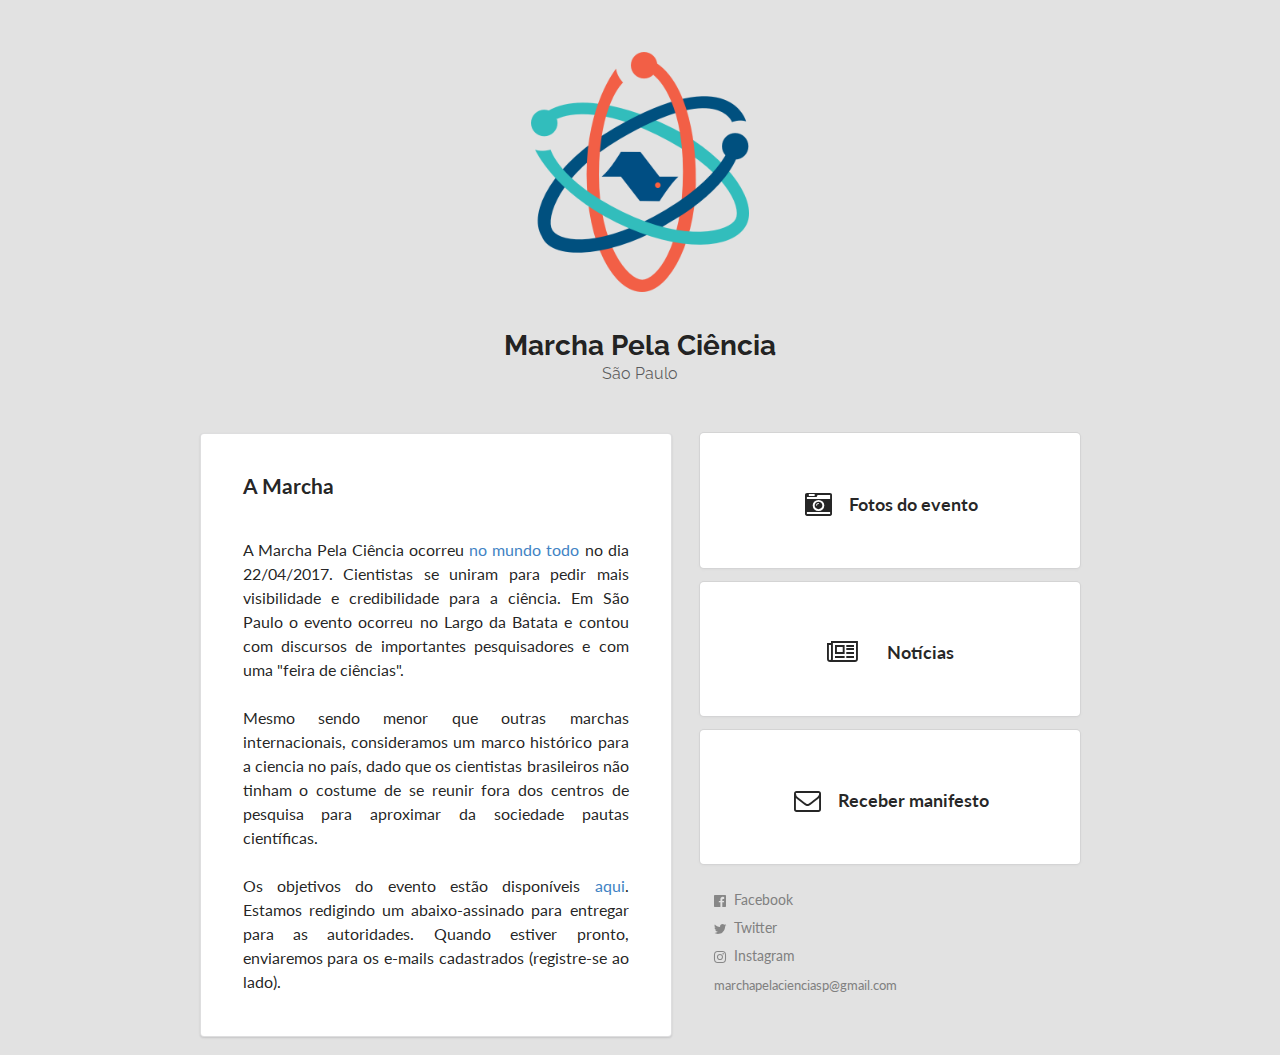
==== index.html @ cb779787 "redução de código" ====
<html lang="pt-BR">

<head>
  <script>
  (function(i,s,o,g,r,a,m){i['GoogleAnalyticsObject']=r;i[r]=i[r]||function(){
  (i[r].q=i[r].q||[]).push(arguments)},i[r].l=1*new Date();a=s.createElement(o),
  m=s.getElementsByTagName(o)[0];a.async=1;a.src=g;m.parentNode.insertBefore(a,m)
  })(window,document,'script','https://www.google-analytics.com/analytics.js','ga');

  ga('create', 'UA-98674575-1', 'auto');
  ga('send', 'pageview');

</script>
    <title>MPC-SP</title>
    <link rel="shortcut icon" href="../img/atomo.ico" />
    <meta name="description" content="Site oficial da Marcha pela Ciência em São Paulo">


    <meta http-equiv="Content-Type" content="text/html; charset=UTF-8">
    <link rel="stylesheet" type="text/css" href="./semantic/semantic.css">
    <script src="./semantic/jquery.min.js"></script>
    <script src="./semantic/semantic.min.js"></script>
    <meta http-equiv="X-UA-Compatible" content="IE=edge,chrome=1">
    <meta name="viewport" content="width=device-width, initial-scale=1.0, maximum-scale=1.0">

    <link href="https://fonts.googleapis.com/css?family=Raleway" rel="stylesheet">


</head>


<body style="background:#e2e2e2">
  <section class="ui center aligned container">
    <br />
    <h1 class="ui icon header" style="font-family: 'Raleway'">
  <img class="ui image" src="./img/atomo sp.png" style="width:40%">
  <div class="content"><br />
    Marcha Pela Ciência
    <div class="sub header">São Paulo</div>
  </div>
  <br>
</h1>
  </section>



    <div class="ui stackable centered grid">
      <div class="eleven wide computer only column" style="max-width:500px">
        <div class="ui very padded segment">
          <div class="ui text container" style="width:100%;text-align:justify">
            <div class="ui header">
              A Marcha
            </div>
            <br />
            A Marcha Pela Ciência ocorreu <a href="https://satellites.marchforscience.com" data-tooltip="site da marcha internacional" data-inverted="">no mundo todo</a> no dia 22/04/2017. Cientistas se uniram para pedir mais visibilidade e credibilidade para a ciência. Em São Paulo o evento ocorreu no Largo da Batata e contou com discursos de importantes pesquisadores e com uma "feira de ciências".
            <br><br>Mesmo sendo menor que outras marchas internacionais, consideramos um marco histórico para a ciencia no país, dado que os cientistas brasileiros não tinham o costume de se reunir fora dos centros de pesquisa para aproximar da sociedade pautas científicas.
            <br><br>Os objetivos do evento estão disponíveis <a href="./objetivos.html" data-tooltip="objetivos" data-inverted="">aqui</a>. Estamos redigindo um abaixo-assinado para entregar para as autoridades. Quando estiver pronto, enviaremos para os e-mails cadastrados (registre-se ao lado).
          </div>
        </div></div>

        <div class="eleven wide tablet and mobile only column" style="max-width:500px"><!--Sem tooltips-->
          <div class="ui  padded segment">
            <div class="ui text container" style="width:100%;text-align:justify">
              <div class="ui header">
                A Marcha
              </div>
              <br />
              A Marcha Pela Ciência ocorreu <a href="https://satellites.marchforscience.com">no mundo todo</a> no dia 22/04/2017. Cientistas se uniram para pedir mais visibilidade e credibilidade para a ciência. Em São Paulo o evento ocorreu no Largo da Batata e contou com discursos de importantes pesquisadores e com uma "feira de ciências".
              <br><br>Mesmo sendo menor que outras marchas internacionais, consideramos um marco histórico para a ciencia no país, dado que os cientistas brasileiros não tinham o costume de se reunir fora dos centros de pesquisa para aproximar da sociedade pautas científicas.
              <br><br>Os objetivos do evento estão disponíveis <a href="./objetivos.html">aqui</a>. Estamos redigindo um abaixo-assinado para entregar para as autoridades. Quando estiver pronto, enviaremos para os e-mails cadastrados (registre-se abaixo em "Receba o Manifesto").
            </div>
          </div></div>

          <div class="eleven wide formu column" style="max-width:500px">
            <div class="ui very padded segment">
              <div class="typeform-widget" data-url="https://marchapelacienciasp.typeform.com/to/P3YH5u" data-transparency="50" data-hide-headers=true data-hide-footer=true style="width: 100%; height: 500px;"></div><script>(function(){var qs,js,q,s,d=document,gi=d.getElementById,ce=d.createElement,gt=d.getElementsByTagName,id="typef_orm",b="https://s3-eu-west-1.amazonaws.com/share.typeform.com/";if(!gi.call(d,id)){js=ce.call(d,"script");js.id=id;js.src=b+"widget.js";q=gt.call(d,"script")[0];q.parentNode.insertBefore(js,q)}})()</script><div style="font-family: Sans-Serif;font-size: 12px;color: #999;opacity: 0.5; padding-top: 5px;">powered by <a href="https://www.typeform.com/examples/?utm_campaign=P3YH5u&amp;utm_source=typeform.com-8122591-Basic&amp;utm_medium=typeform&amp;utm_content=typeform-embedded-poweredbytypeform&amp;utm_term=PT" style="color: #999" target="_blank">Typeform</a></div>

            </div>
      </div>
      <div class="five wide computer only column">
        <a class="ui card" style="width:100%" href="./fotos.html" target="_blank">
          <div class="content">
            <br />
            <div class="ui center aligned header">
              <i class="retro camera icon"></i>
              Fotos do evento
            </div>
            <br />
          </div>
        </a>
        <a class="ui card" style="width:100%" href="./noticias.html">
          <div class="content">
            <br />
            <div class="ui center aligned header">
              <i class="newspaper icon"></i>
              &emsp;Notícias
            </div>
            <br />
          </div>
        </a>
        <a class="ui registrar card" style="width:100%">
          <div class="content">
            <br />
            <div class="ui center aligned header">
              <i class="mail outline icon"></i>
              Receber manifesto
            </div>
            <br />
          </div>
        </a>
        <a class="ui formu card" style="width:100%">
          <div class="content">
            <br />
            <div class="ui center aligned header">
              <i class="left arrow icon"></i>
               VOLTAR
            </div>
            <br />
          </div>
        </a>
        <div class="ui basic segment" style="width:100%">
          <div class="content">
            <div class="ui animated relaxed list">
              <a class="item" style="color:grey" href="https://www.facebook.com/marchapelacienciasp/" target="_blank">
                <i class="facebook icon"></i>
                Facebook
              </a>
              <a class="item" style="color:grey" href="https://twitter.com/marchacienciasp" target="_blank">
                <i class="twitter icon"></i>
                Twitter
              </a>
              <a class="item" style="color:grey" href="https://www.instagram.com/marchapelacienciasp/" target="_blank">
                <i class="instagram icon"></i>
                Instagram
              </a>
            </div>
            <div class="ui list">
              <div class="item" style="color:grey;font-size:0.93em">
                marchapelacienciasp@gmail.com
              </div>
            </div>
            <br />
          </div>
        </div>
      </div>
    </div>
    <section class="ui container">
      <div class="ui stackacle centered grid" style="font-family:'Raleway'">
        <div class="tablet and mobile only column"style="max-width:500px">
          <div class="ui basic segment">

            <div class="ui three icon big basic buttons" style="border:none">
              <a class="ui button" href="./fotos.html" target="_blank">
                <i class="retro camera icon"></i><p>
                  Fotos
                </p>
              </a>
              <a class="ui button" href="./noticias.html">
                <i class="newspaper icon"></i><p>
                  Notícias
                </p>
              </a>
              <a class="ui registrar button">
                  Receber Manifesto

              </a>
              <a class="ui formu button">
                <i class="left arrow icon"></i><p>
                  VOLTAR
                </p>
              </a>
            </div>
          </div><p style="text-align:center">
            <br />marchapelacienciasp@gmail.com
          </p>
        </div>
      </div>
  </section>


  <script>
    $('.formu').hide()
    $('.registrar').click(function(){
      $('.eleven.wide').hide();
      $('.registrar').hide()
      $('.formu').show()
    })

    $('.formu.button').click(function(){
      $('.eleven.wide').show();
      $('.formu').hide()
      $('.registrar').show()
    })

    $('.formu.card').click(function(){
      $('.eleven.wide').show();
      $('.formu').hide()
      $('.registrar').show()
    })
  </script>

</body>

</html>
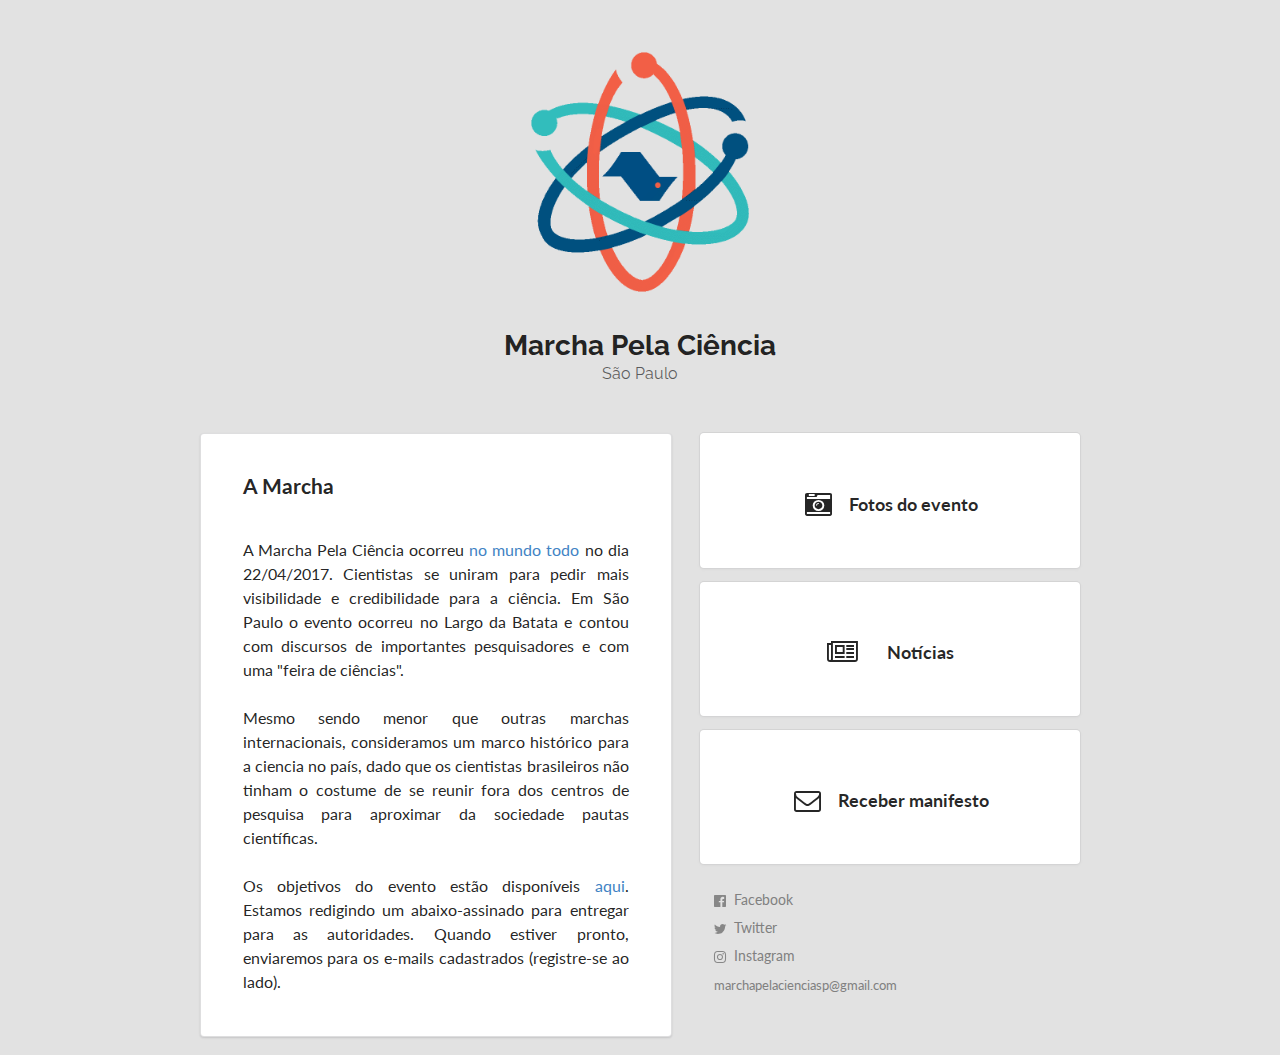
==== commit f9991c43: "css min" ====
--- a/index.html
+++ b/index.html
@@ -17,7 +17,7 @@
 
 
     <meta http-equiv="Content-Type" content="text/html; charset=UTF-8">
-    <link rel="stylesheet" type="text/css" href="./semantic/semantic.css">
+    <link rel="stylesheet" type="text/css" href="./semantic/semantic.min.css">
     <script src="./semantic/jquery.min.js"></script>
     <script src="./semantic/semantic.min.js"></script>
     <meta http-equiv="X-UA-Compatible" content="IE=edge,chrome=1">
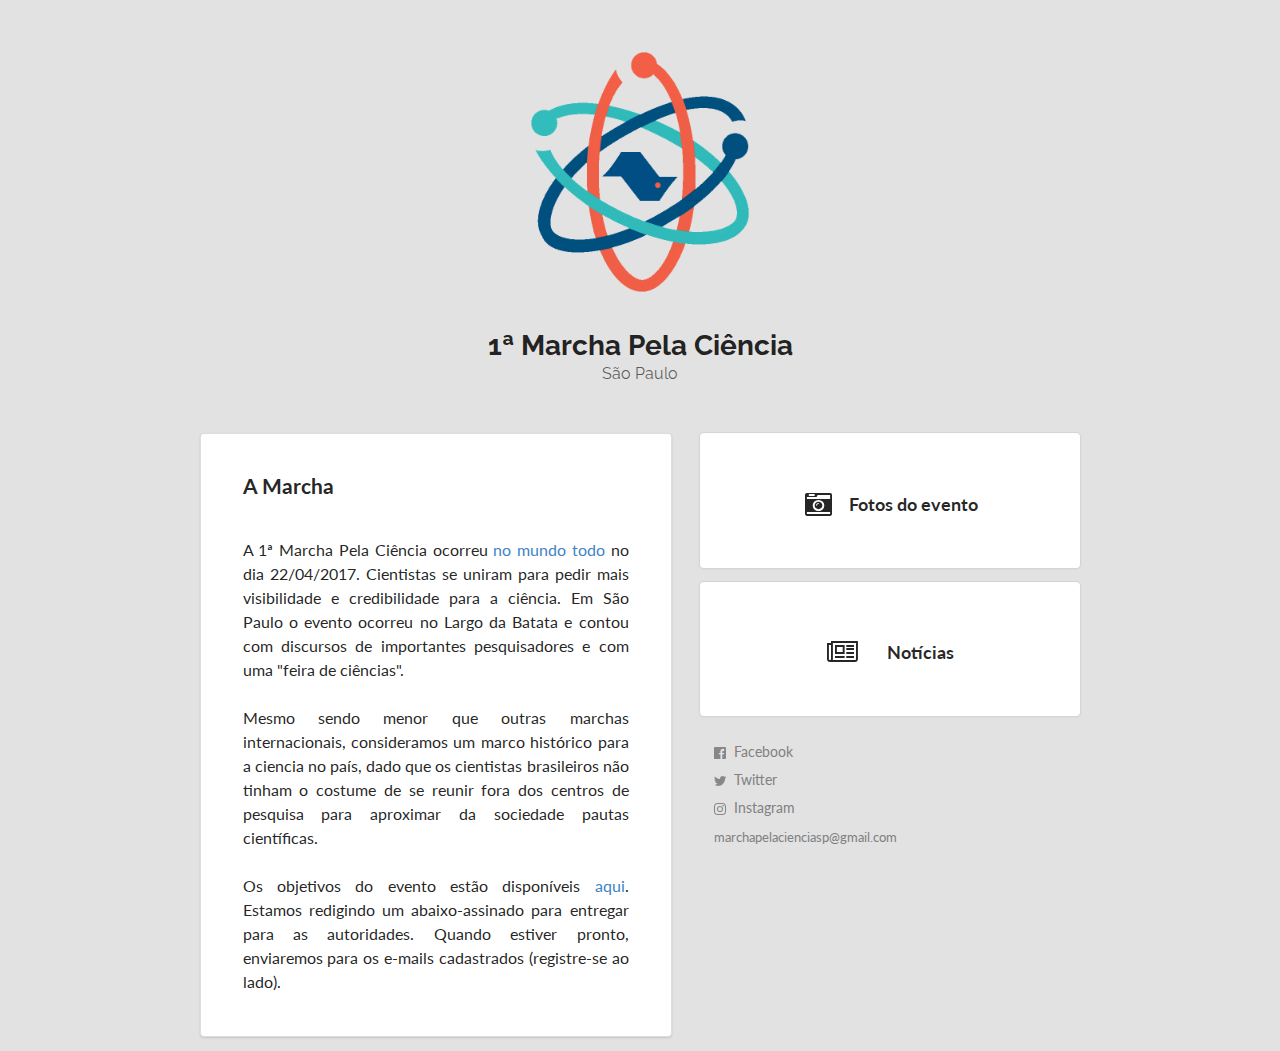
==== commit a25c9871: "enfatizar que é primeira marcha" ====
--- a/index.html
+++ b/index.html
@@ -11,14 +11,14 @@
   ga('send', 'pageview');
 
 </script>
-    <title>MPC-SP</title>
+    <title>Marcha Pela Ciência</title>
     <link rel="shortcut icon" href="../img/atomo.ico" />
     <meta name="description" content="Site oficial da Marcha pela Ciência em São Paulo">
 
 
     <meta http-equiv="Content-Type" content="text/html; charset=UTF-8">
     <link rel="stylesheet" type="text/css" href="./semantic/semantic.min.css">
-    <script src="./semantic/jquery.min.js"></script>
+    <script async src="./semantic/jquery.min.js"></script>
     <script src="./semantic/semantic.min.js"></script>
     <meta http-equiv="X-UA-Compatible" content="IE=edge,chrome=1">
     <meta name="viewport" content="width=device-width, initial-scale=1.0, maximum-scale=1.0">
@@ -35,7 +35,7 @@
     <h1 class="ui icon header" style="font-family: 'Raleway'">
   <img class="ui image" src="./img/atomo sp.png" style="width:40%">
   <div class="content"><br />
-    Marcha Pela Ciência
+    1ª Marcha Pela Ciência
     <div class="sub header">São Paulo</div>
   </div>
   <br>
@@ -52,7 +52,7 @@
               A Marcha
             </div>
             <br />
-            A Marcha Pela Ciência ocorreu <a href="https://satellites.marchforscience.com" data-tooltip="site da marcha internacional" data-inverted="">no mundo todo</a> no dia 22/04/2017. Cientistas se uniram para pedir mais visibilidade e credibilidade para a ciência. Em São Paulo o evento ocorreu no Largo da Batata e contou com discursos de importantes pesquisadores e com uma "feira de ciências".
+            A 1ª Marcha Pela Ciência ocorreu <a href="https://satellites.marchforscience.com" data-tooltip="site da marcha internacional" data-inverted="">no mundo todo</a> no dia 22/04/2017. Cientistas se uniram para pedir mais visibilidade e credibilidade para a ciência. Em São Paulo o evento ocorreu no Largo da Batata e contou com discursos de importantes pesquisadores e com uma "feira de ciências".
             <br><br>Mesmo sendo menor que outras marchas internacionais, consideramos um marco histórico para a ciencia no país, dado que os cientistas brasileiros não tinham o costume de se reunir fora dos centros de pesquisa para aproximar da sociedade pautas científicas.
             <br><br>Os objetivos do evento estão disponíveis <a href="./objetivos.html" data-tooltip="objetivos" data-inverted="">aqui</a>. Estamos redigindo um abaixo-assinado para entregar para as autoridades. Quando estiver pronto, enviaremos para os e-mails cadastrados (registre-se ao lado).
           </div>
@@ -65,18 +65,12 @@
                 A Marcha
               </div>
               <br />
-              A Marcha Pela Ciência ocorreu <a href="https://satellites.marchforscience.com">no mundo todo</a> no dia 22/04/2017. Cientistas se uniram para pedir mais visibilidade e credibilidade para a ciência. Em São Paulo o evento ocorreu no Largo da Batata e contou com discursos de importantes pesquisadores e com uma "feira de ciências".
+              A 1ª Marcha Pela Ciência ocorreu <a href="https://satellites.marchforscience.com">no mundo todo</a> no dia 22/04/2017. Cientistas se uniram para pedir mais visibilidade e credibilidade para a ciência. Em São Paulo o evento ocorreu no Largo da Batata e contou com discursos de importantes pesquisadores e com uma "feira de ciências".
               <br><br>Mesmo sendo menor que outras marchas internacionais, consideramos um marco histórico para a ciencia no país, dado que os cientistas brasileiros não tinham o costume de se reunir fora dos centros de pesquisa para aproximar da sociedade pautas científicas.
               <br><br>Os objetivos do evento estão disponíveis <a href="./objetivos.html">aqui</a>. Estamos redigindo um abaixo-assinado para entregar para as autoridades. Quando estiver pronto, enviaremos para os e-mails cadastrados (registre-se abaixo em "Receba o Manifesto").
             </div>
           </div></div>
 
-          <div class="eleven wide formu column" style="max-width:500px">
-            <div class="ui very padded segment">
-              <div class="typeform-widget" data-url="https://marchapelacienciasp.typeform.com/to/P3YH5u" data-transparency="50" data-hide-headers=true data-hide-footer=true style="width: 100%; height: 500px;"></div><script>(function(){var qs,js,q,s,d=document,gi=d.getElementById,ce=d.createElement,gt=d.getElementsByTagName,id="typef_orm",b="https://s3-eu-west-1.amazonaws.com/share.typeform.com/";if(!gi.call(d,id)){js=ce.call(d,"script");js.id=id;js.src=b+"widget.js";q=gt.call(d,"script")[0];q.parentNode.insertBefore(js,q)}})()</script><div style="font-family: Sans-Serif;font-size: 12px;color: #999;opacity: 0.5; padding-top: 5px;">powered by <a href="https://www.typeform.com/examples/?utm_campaign=P3YH5u&amp;utm_source=typeform.com-8122591-Basic&amp;utm_medium=typeform&amp;utm_content=typeform-embedded-poweredbytypeform&amp;utm_term=PT" style="color: #999" target="_blank">Typeform</a></div>
-
-            </div>
-      </div>
       <div class="five wide computer only column">
         <a class="ui card" style="width:100%" href="./fotos.html" target="_blank">
           <div class="content">
@@ -98,26 +92,7 @@
             <br />
           </div>
         </a>
-        <a class="ui registrar card" style="width:100%">
-          <div class="content">
-            <br />
-            <div class="ui center aligned header">
-              <i class="mail outline icon"></i>
-              Receber manifesto
-            </div>
-            <br />
-          </div>
-        </a>
-        <a class="ui formu card" style="width:100%">
-          <div class="content">
-            <br />
-            <div class="ui center aligned header">
-              <i class="left arrow icon"></i>
-               VOLTAR
-            </div>
-            <br />
-          </div>
-        </a>
+
         <div class="ui basic segment" style="width:100%">
           <div class="content">
             <div class="ui animated relaxed list">
@@ -135,9 +110,9 @@
               </a>
             </div>
             <div class="ui list">
-              <div class="item" style="color:grey;font-size:0.93em">
+              <a class="item" style="color:grey;font-size:0.93em"href="mailto:marchapelacienciasp@gmail.com">
                 marchapelacienciasp@gmail.com
-              </div>
+              </a>
             </div>
             <br />
           </div>
@@ -160,10 +135,7 @@
                   Notícias
                 </p>
               </a>
-              <a class="ui registrar button">
-                  Receber Manifesto
-
-              </a>
+            
               <a class="ui formu button">
                 <i class="left arrow icon"></i><p>
                   VOLTAR
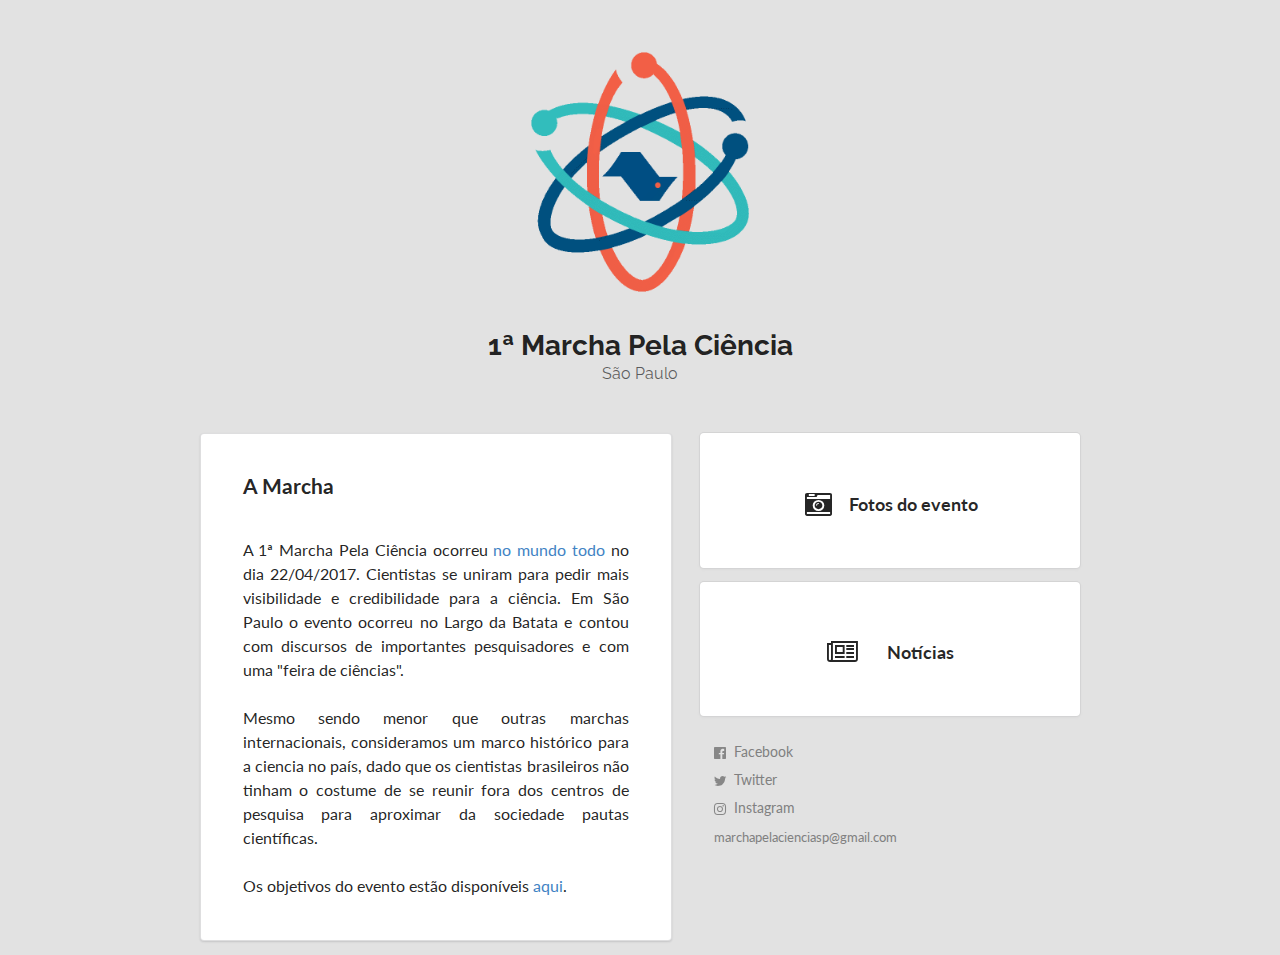
==== commit 303a6471: "remover citação de manifesto" ====
--- a/index.html
+++ b/index.html
@@ -54,7 +54,7 @@
             <br />
             A 1ª Marcha Pela Ciência ocorreu <a href="https://satellites.marchforscience.com" data-tooltip="site da marcha internacional" data-inverted="">no mundo todo</a> no dia 22/04/2017. Cientistas se uniram para pedir mais visibilidade e credibilidade para a ciência. Em São Paulo o evento ocorreu no Largo da Batata e contou com discursos de importantes pesquisadores e com uma "feira de ciências".
             <br><br>Mesmo sendo menor que outras marchas internacionais, consideramos um marco histórico para a ciencia no país, dado que os cientistas brasileiros não tinham o costume de se reunir fora dos centros de pesquisa para aproximar da sociedade pautas científicas.
-            <br><br>Os objetivos do evento estão disponíveis <a href="./objetivos.html" data-tooltip="objetivos" data-inverted="">aqui</a>. Estamos redigindo um abaixo-assinado para entregar para as autoridades. Quando estiver pronto, enviaremos para os e-mails cadastrados (registre-se ao lado).
+            <br><br>Os objetivos do evento estão disponíveis <a href="./objetivos.html" data-tooltip="objetivos" data-inverted="">aqui</a>.
           </div>
         </div></div>
 
@@ -67,7 +67,7 @@
               <br />
               A 1ª Marcha Pela Ciência ocorreu <a href="https://satellites.marchforscience.com">no mundo todo</a> no dia 22/04/2017. Cientistas se uniram para pedir mais visibilidade e credibilidade para a ciência. Em São Paulo o evento ocorreu no Largo da Batata e contou com discursos de importantes pesquisadores e com uma "feira de ciências".
               <br><br>Mesmo sendo menor que outras marchas internacionais, consideramos um marco histórico para a ciencia no país, dado que os cientistas brasileiros não tinham o costume de se reunir fora dos centros de pesquisa para aproximar da sociedade pautas científicas.
-              <br><br>Os objetivos do evento estão disponíveis <a href="./objetivos.html">aqui</a>. Estamos redigindo um abaixo-assinado para entregar para as autoridades. Quando estiver pronto, enviaremos para os e-mails cadastrados (registre-se abaixo em "Receba o Manifesto").
+              <br><br>Os objetivos do evento estão disponíveis <a href="./objetivos.html">aqui</a>.
             </div>
           </div></div>
 
@@ -135,7 +135,7 @@
                   Notícias
                 </p>
               </a>
-            
+
               <a class="ui formu button">
                 <i class="left arrow icon"></i><p>
                   VOLTAR
